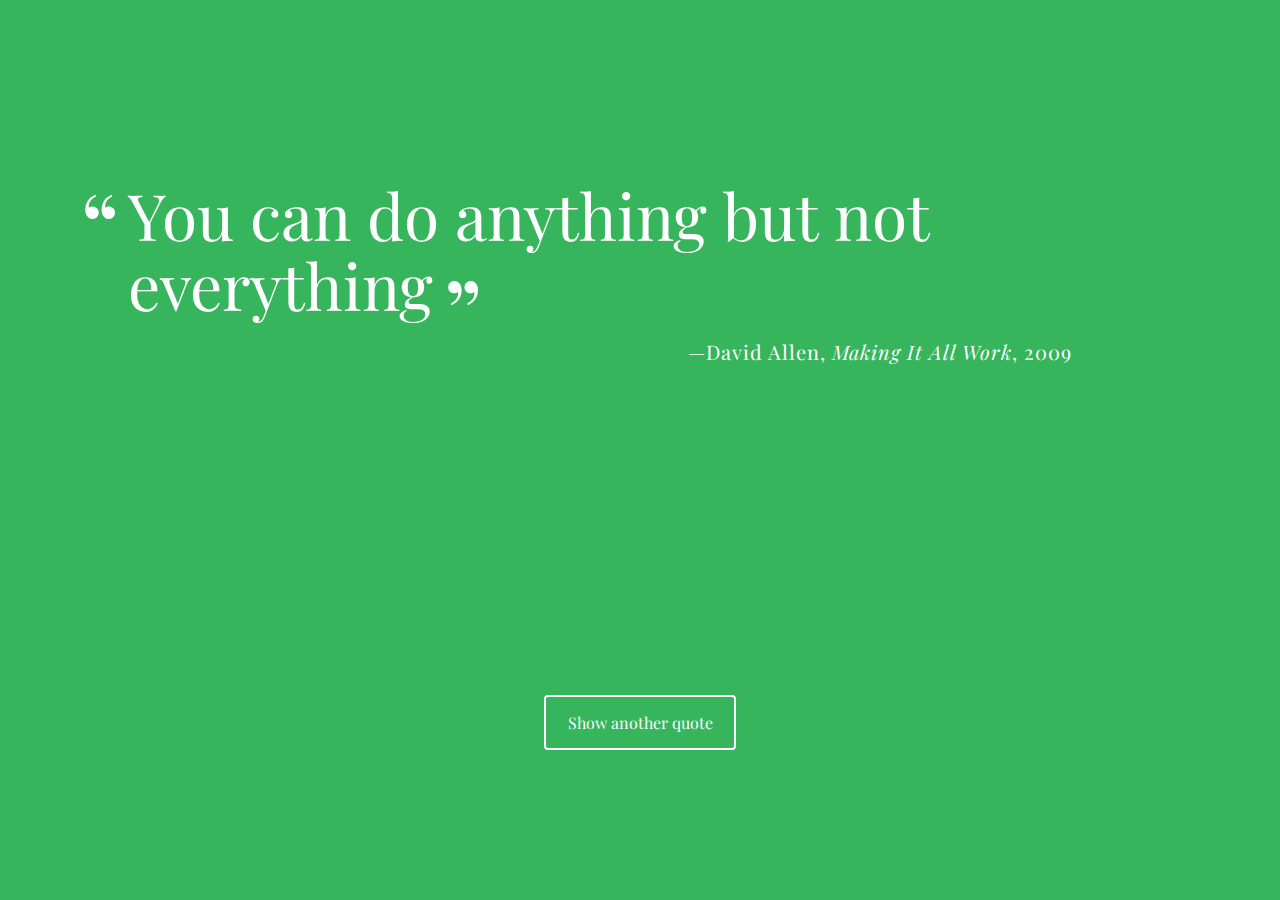
==== index.html @ c6fc0da6 "Added project starter files" ====
<!DOCTYPE html>
<html lang="en">
<head>
  <meta charset="UTF-8">
  <title>Random Quotes</title>
  <link href='https://fonts.googleapis.com/css?family=Playfair+Display:400,400italic,700,700italic' rel='stylesheet' type='text/css'>
  <link rel="stylesheet" href="css/normalize.css">
  <link rel="stylesheet" href="css/styles.css">
</head>
<body>
  <div class="container">
    <div id="quote-box">
      <p class="quote">You can do anything but not everything</p>
      <p class="source">David Allen<span class="citation">Making It All Work</span><span class="year">2009</span></p>
    </div>
    <button id="loadQuote">Show another quote</button>
  </div>
  <script src="js/script.js"></script>
</body>
</html>
---- css/styles.css ----
body {
  /*text-align: center;*/
  background-color: #36b55c;
  color: white;
  font-family: 'Playfair Display', serif;
}
#quote-box {
  position: absolute;
  top: 20%;
  left: 10%;
  right: 10%;
  width: 80%;
  line-height: .5;
}
.quote {
  font-size: 4rem;
  font-weight: 400;
  line-height: 1.1;
  position: relative;
  margin: 0;
  } 
.quote:before, .quote:after {
  font-size: 6rem;
  line-height: 2.5rem;
  position: absolute;
}
.quote:before {
  content: "“";
  top: .25em;
  left: -.5em;
}
.quote:after {
  content: "”";
  bottom: -.1em;
  margin-left: .1em;
  position: absolute;
}
.source {
  font-size: 1.25rem;;
  letter-spacing: 0.05em;
  line-height: 1.1;
  text-align: right;
  margin-right: 4em;
}
.source:before {
  content: "—";
}
.citation {
  font-style: italic;
}
.citation:before {
  content: ", ";
  font-style: normal;
}
.year:before {
  content: ", ";
  font-style: normal;
}

#loadQuote {
  position: fixed;
  width: 12em;
  display: inline-block;
  left: 50%;
  margin-left: -6em;
  bottom: 150px;
  border-radius: 4px;
  border: 2px solid #fff;
  color: #fff;
  background-color: #36b55c;
  padding: 15px 0;
  transition: .5s ;
}
#loadQuote:hover {
  background-color: rgba(255,255,255,.25);
}
#loadQuote:focus {
  outline: none;
}

@media (max-width: 420px) {
  .quote {
    font-size: 2.5rem;
  }
  .quote:before, .quote:after {
    font-size: 3rem;
  }
  .source {
    font-size: 1rem;
  }
}
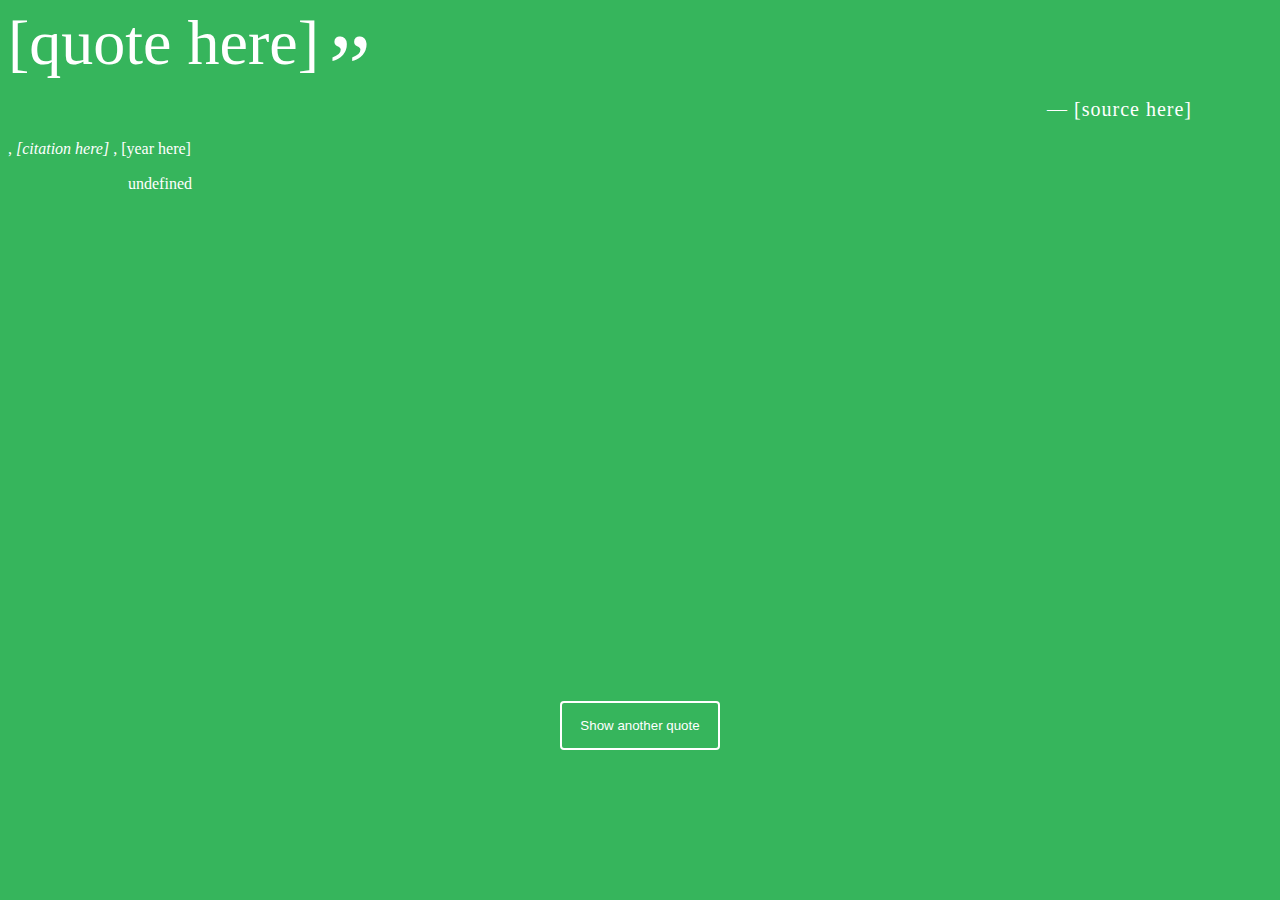
==== commit 03570e85: "Added more codes." ====
--- a/index.html
+++ b/index.html
@@ -1,20 +1,23 @@
-<!DOCTYPE html>
-<html lang="en">
-<head>
-  <meta charset="UTF-8">
-  <title>Random Quotes</title>
-  <link href='https://fonts.googleapis.com/css?family=Playfair+Display:400,400italic,700,700italic' rel='stylesheet' type='text/css'>
-  <link rel="stylesheet" href="css/normalize.css">
-  <link rel="stylesheet" href="css/styles.css">
-</head>
-<body>
-  <div class="container">
-    <div id="quote-box">
-      <p class="quote">You can do anything but not everything</p>
-      <p class="source">David Allen<span class="citation">Making It All Work</span><span class="year">2009</span></p>
-    </div>
-    <button id="loadQuote">Show another quote</button>
-  </div>
-  <script src="js/script.js"></script>
-</body>
+<!DOCTYPE HTML> 
+<html>
+
+    <head>
+    <title>Techdegree Project 1</title>
+        <link rel="stylesheet" href="css/styles.css" href="css/normalize.css">
+    </head>
+    <body>
+        <div Id="quote-box"> </div>
+        
+       
+        <p class="quote"> [quote here]</p>
+        <p class="source"> [source here]</p>
+        <span class="citation"> [citation here]</span>
+        <span class="year">[year here]</span>
+        
+
+    
+        <button id="loadQuote">Show another quote</button>
+    
+    </body>
+    <script src="js/script.js"></script>
 </html>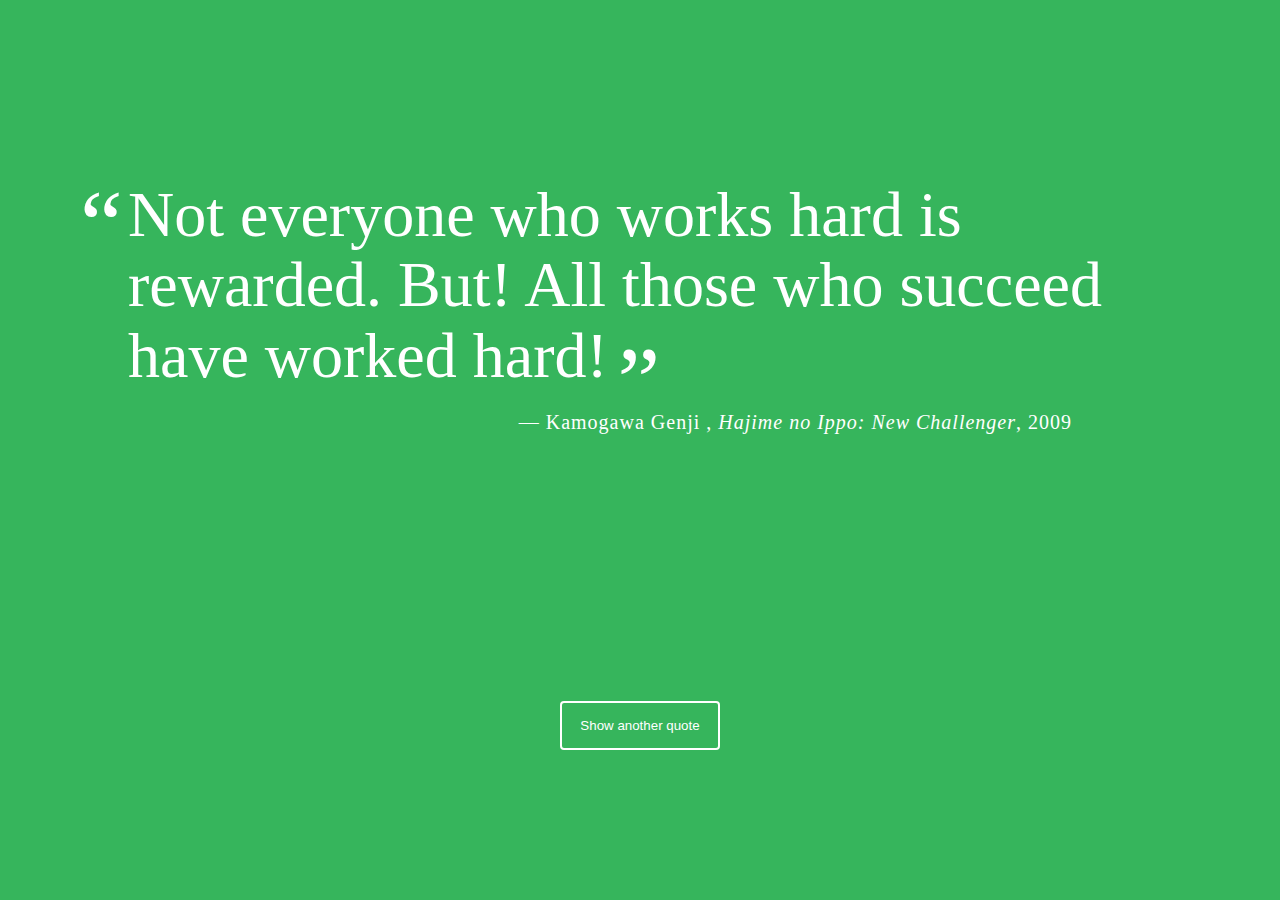
==== commit 32627b6f: "Updated through Atom now." ====
--- a/index.html
+++ b/index.html
@@ -1,4 +1,4 @@
-<!DOCTYPE HTML> 
+<!DOCTYPE HTML>
 <html>
 
     <head>
@@ -6,18 +6,16 @@
         <link rel="stylesheet" href="css/styles.css" href="css/normalize.css">
     </head>
     <body>
-        <div Id="quote-box"> </div>
-        
-       
-        <p class="quote"> [quote here]</p>
-        <p class="source"> [source here]</p>
-        <span class="citation"> [citation here]</span>
-        <span class="year">[year here]</span>
-        
+        <div id="quote-box">
 
-    
+
+        <p class="quote">Not everyone who works hard is rewarded. But! All those who succeed have worked hard!</p>
+        <p class="source"> Kamogawa Genji <span class='citation'>Hajime no Ippo: New Challenger</span><span class='year'>2009</span></p>
+
+        </div>
+
         <button id="loadQuote">Show another quote</button>
-    
+
     </body>
     <script src="js/script.js"></script>
-</html>+</html>
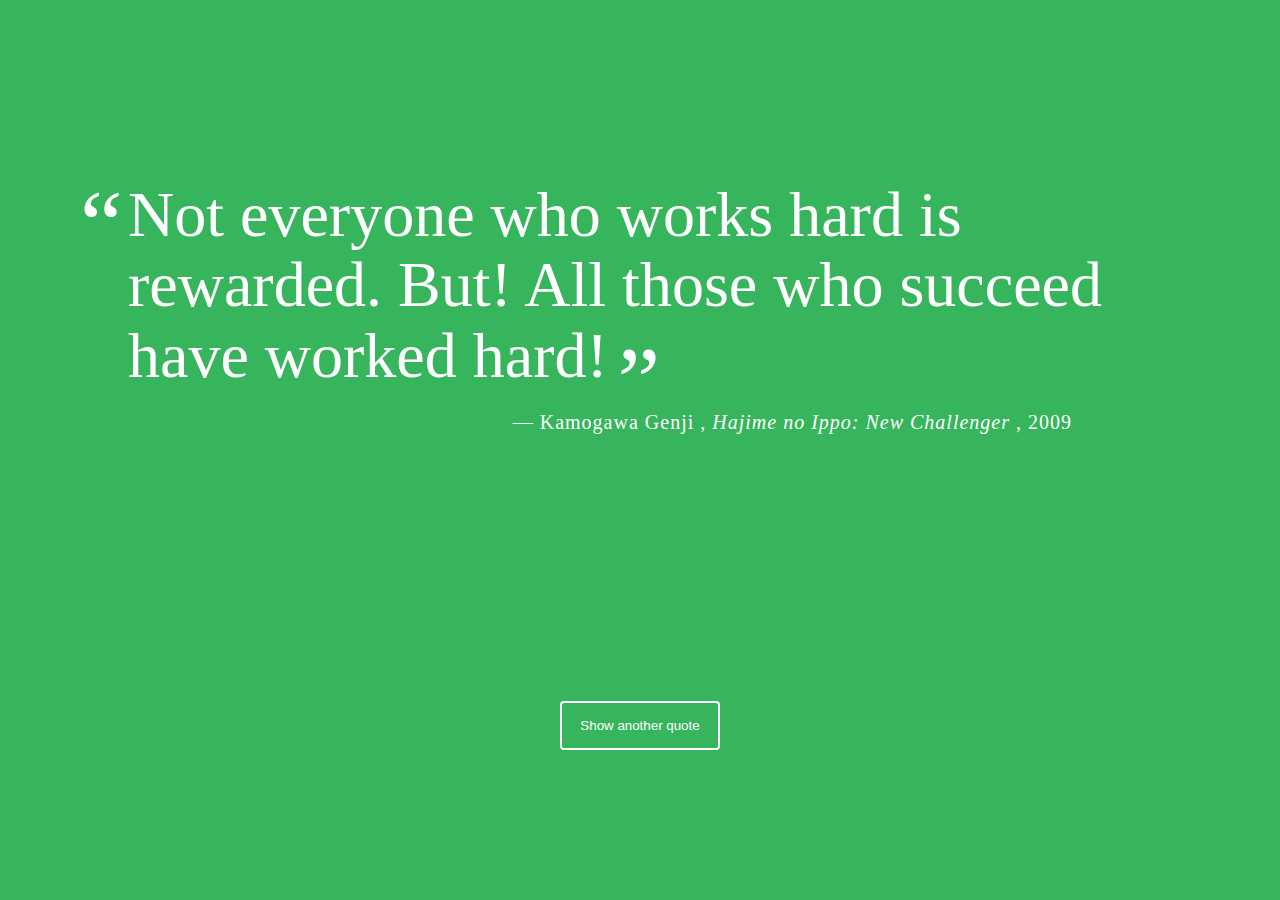
==== commit 2b9ba36c: "Another update" ====
--- a/index.html
+++ b/index.html
@@ -10,7 +10,8 @@
 
 
         <p class="quote">Not everyone who works hard is rewarded. But! All those who succeed have worked hard!</p>
-        <p class="source"> Kamogawa Genji <span class='citation'>Hajime no Ippo: New Challenger</span><span class='year'>2009</span></p>
+        <p class="source"> Kamogawa Genji <span class='citation'>Hajime no Ippo: New Challenger</span>
+        <span class='year'>2009</span> </p>
 
         </div>
 
